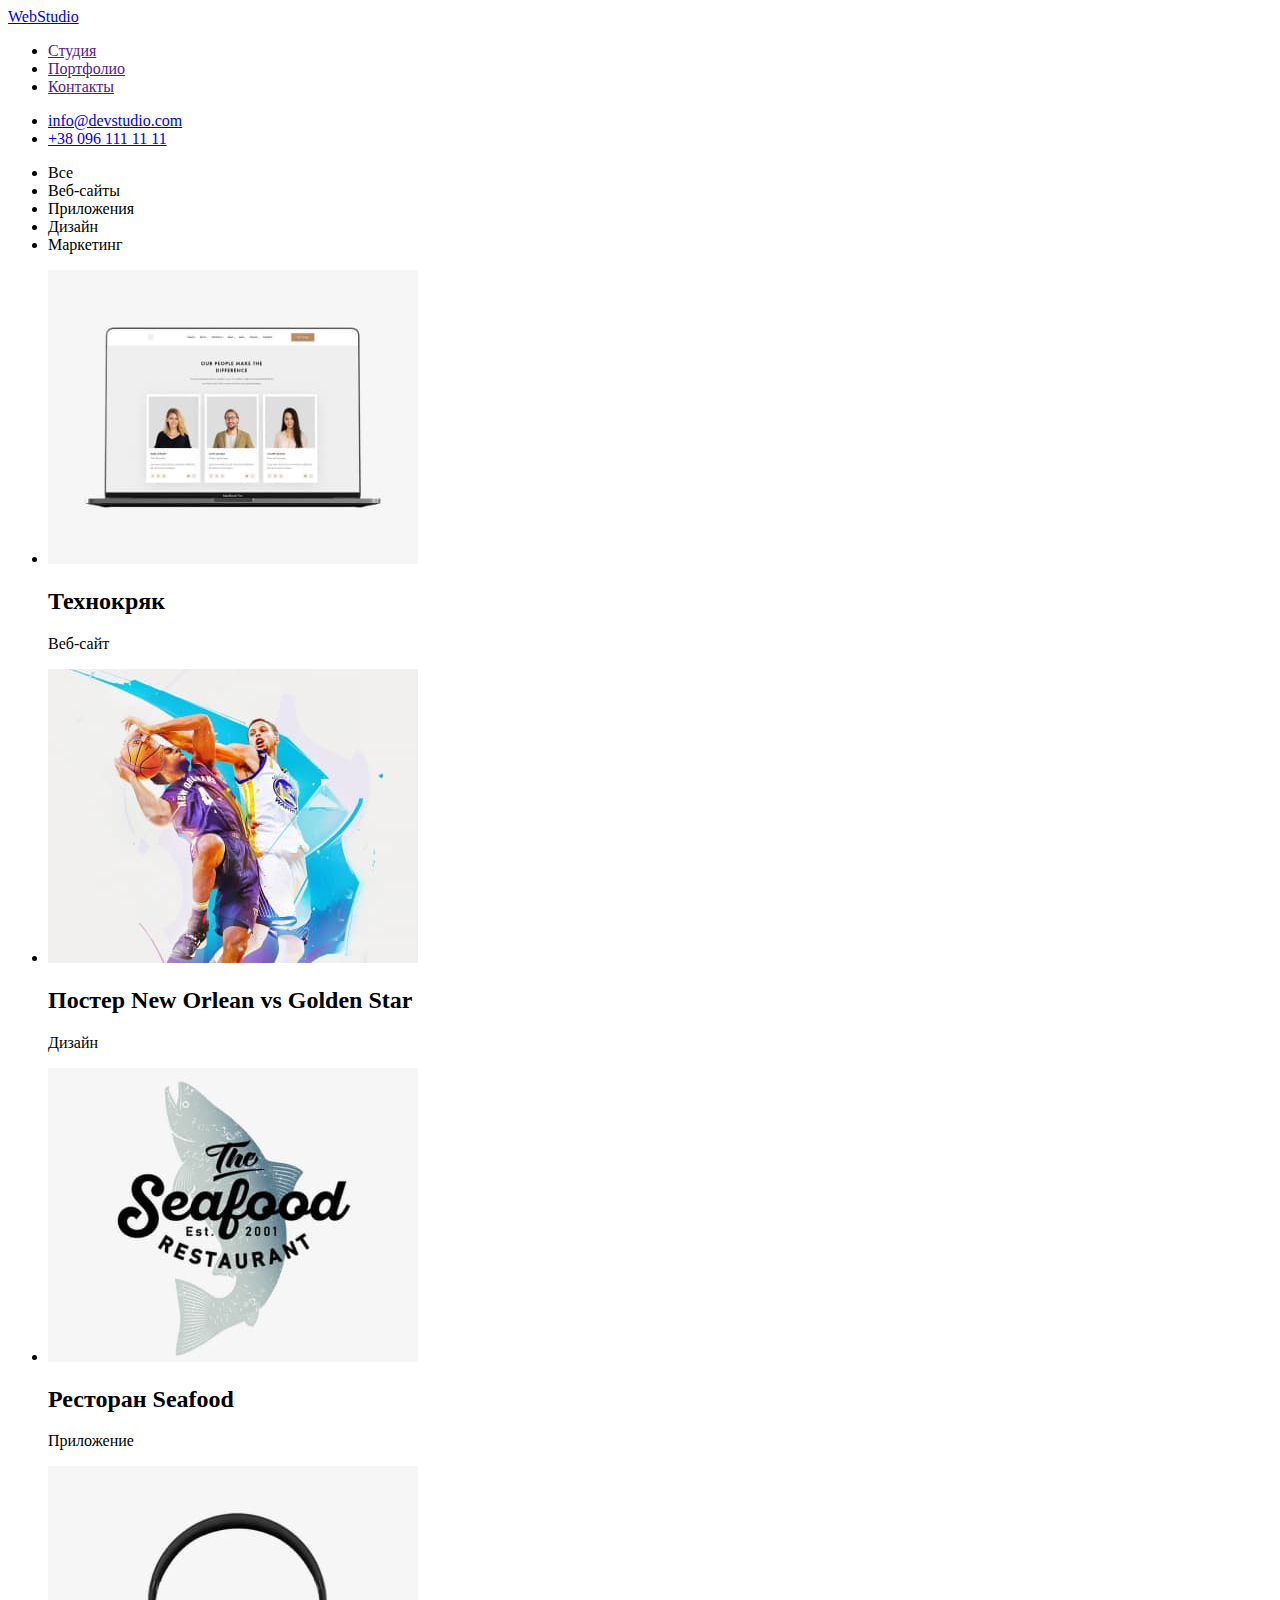
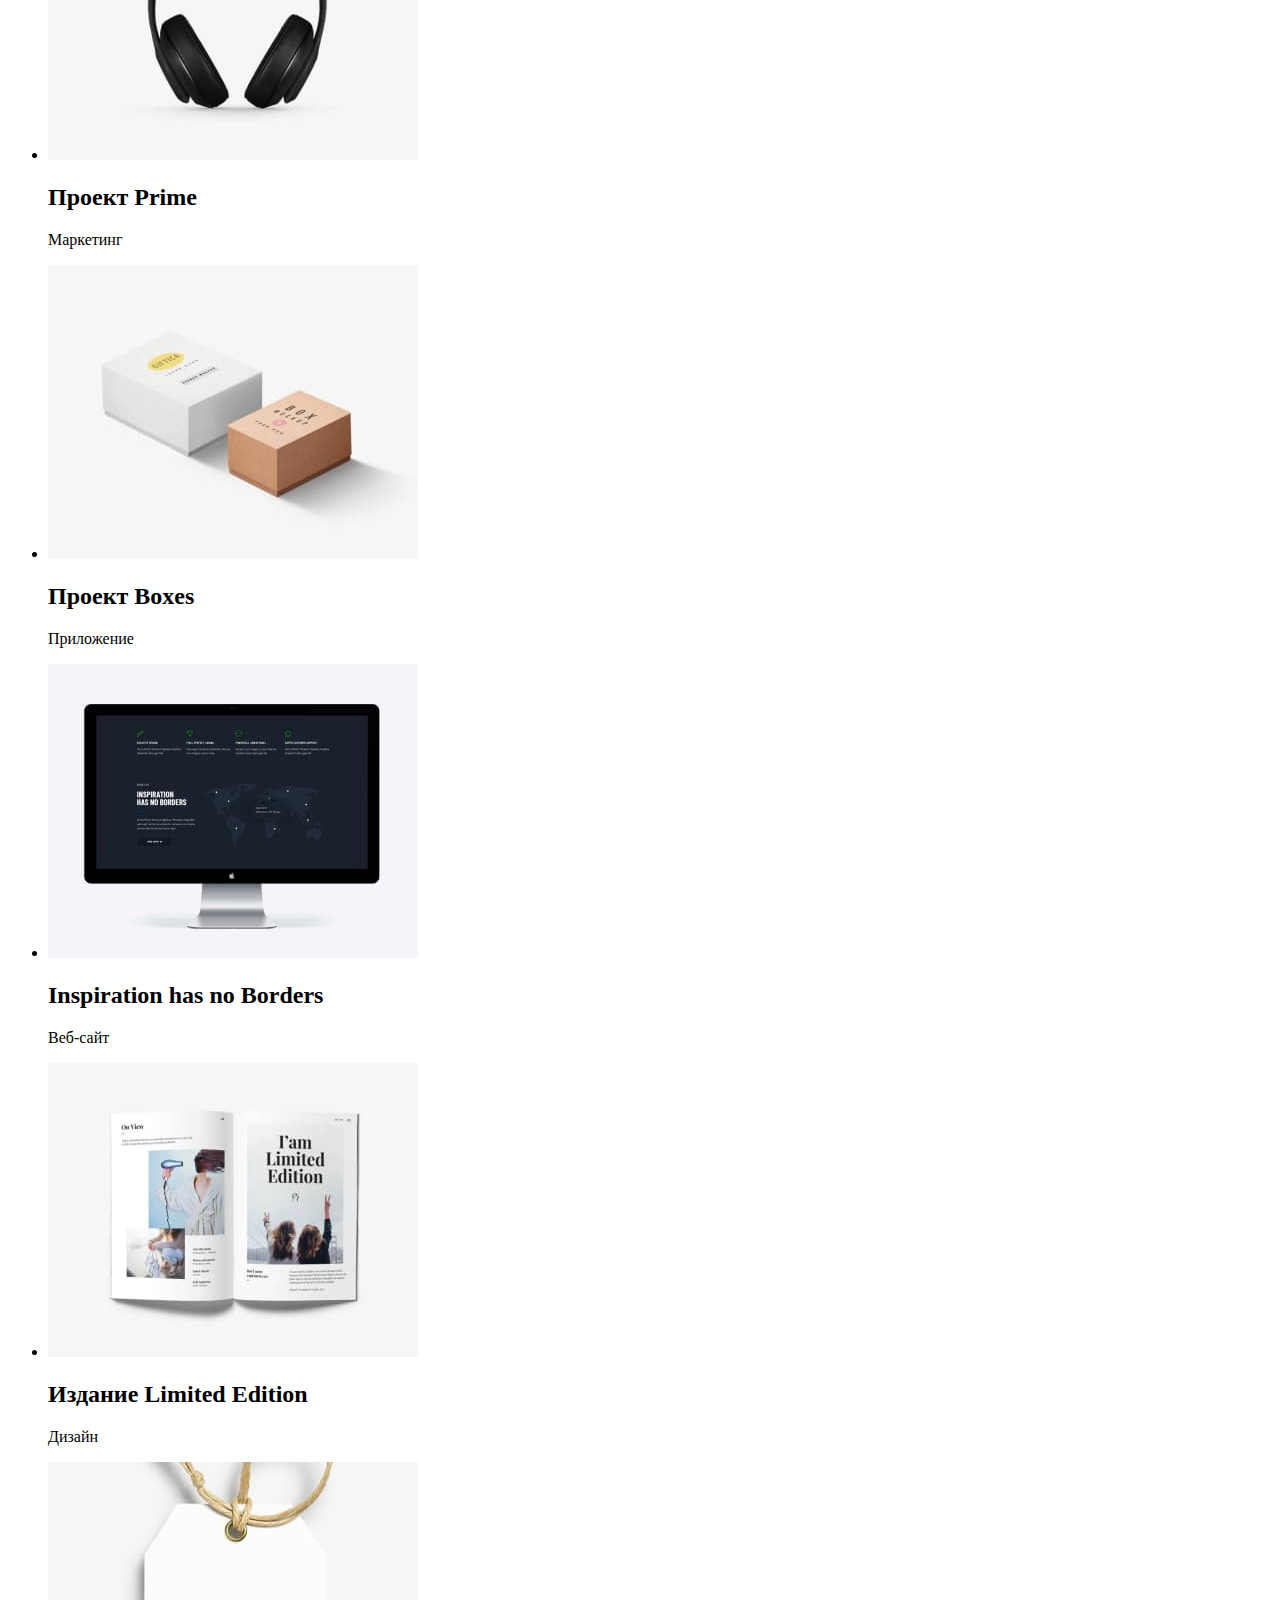
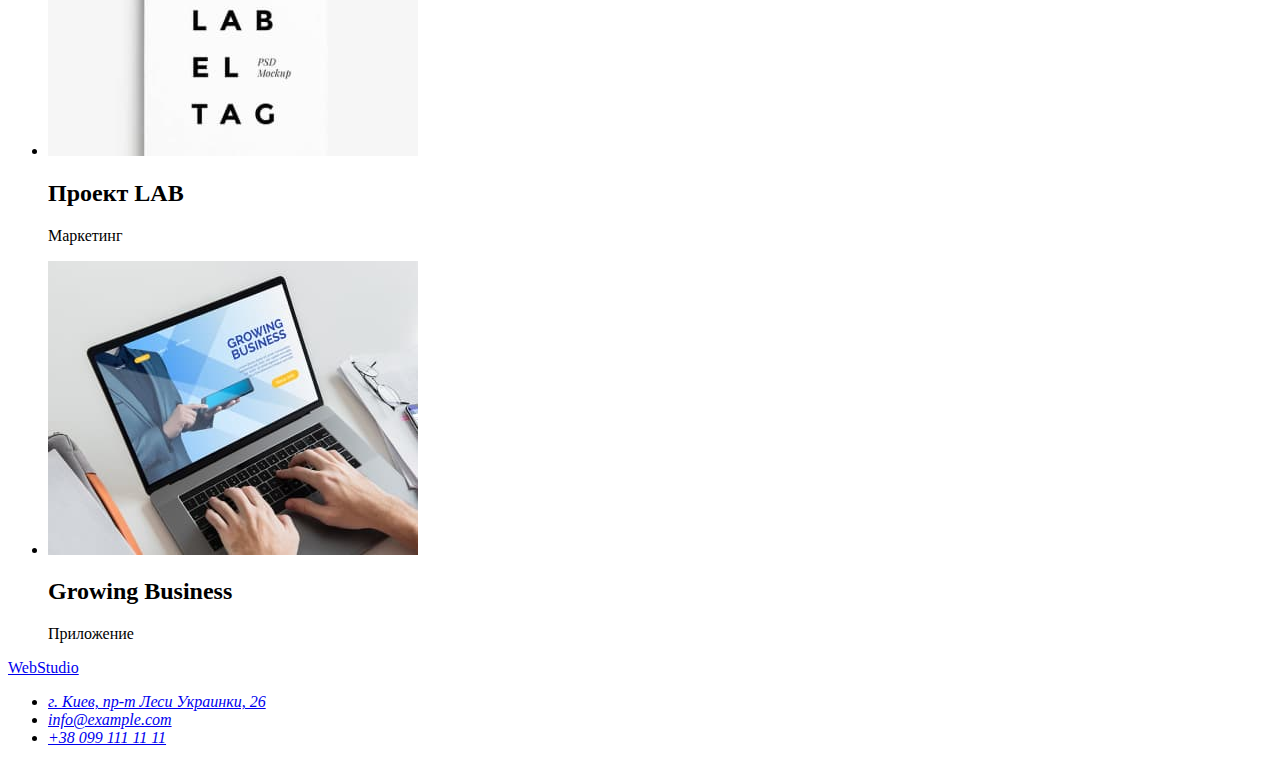
==== portfolio.html @ d95be2e8 "Разметка страницы Портфолио" ====
<!DOCTYPE html>
<html lang="ru">
<head>
    <meta charset="UTF-8">
    <meta http-equiv="X-UA-Compatible" content="IE=edge">
    <meta name="viewport" content="width=device-width, initial-scale=1.0">
    <title>Портфолио</title>
</head>
<body>
        <!-- Шапка сайта -->
        <header>
            <nav>
                <a href="/" class="logo">
                    WebStudio
                </a>
                <ul class="site-nav">
                    <li><a href="">Студия</a></li>
                    <li><a href="">Портфолио</a></li>
                    <li><a href="">Контакты</a></li>
                </ul>
            </nav>
            <ul class="contact-nav">
                <li><a href="mailto:info@devstudio.com">info@devstudio.com</a></li>
                <li><a href="tel:+380961111111">+38 096 111 11 11</a></li>
            </ul>
        
        </header>
        <!-- Main -->
        <main>
            <ul>
                <li>Все</li>
                <li>Веб-сайты</li>
                <li>Приложения</li>
                <li>Дизайн</li>
                <li>Маркетинг</li>
            </ul>
            <section>
               <ul>
                   <li>
                <img src="./images/technokryak.jpg" alt="Вебсайт">
                <h2>Технокряк</h2>
                <p>Веб-сайт</p>
                </li>
                <li>
                    <img src="./images/basketball.jpg" alt="Баскетбол">
                    <h2>Постер New Orlean vs Golden Star</h2>
                    <p>Дизайн</p>
                </li>
                <li>
                    <img src="./images/fish.jpg" alt="Рыба">
                    <h2>Ресторан Seafood</h2>
                    <p>Приложение</p>
                </li>
                <li>
                    <img src="./images/haedphone.jpg" alt="Наушники">
                    <h2>Проект Prime</h2>
                    <p>Маркетинг</p>
                </li>
                <li>
                    <img src="./images/book.jpg" alt="Книги">
                    <h2>Проект Boxes</h2>
                    <p>Приложение</p>
                </li>
                <li>
                    <img src="./images/macpc.jpg" alt="Компьютер">
                    <h2>Inspiration has no Borders</h2>
                    <p>Веб-сайт</p>
                </li>
                <li>
                    <img src="./images/magazine.jpg" alt="Журнал">
                    <h2>Издание Limited Edition</h2>
                    <p>Дизайн</p>
                </li>
                <li>
                    <img src="./images/projectlab.jpg" alt="Календарь">
                    <h2>Проект LAB</h2>
                    <p>Маркетинг</p>
                </li>
                <li>
                    <img src="./images/notebook.jpg" alt="Ноутбук">
                    <h2>Growing Business</h2>
                    <p>Приложение</p>
                </li>
            </ul>
            </section>
        </main>
        <!-- Footer -->
        <footer>
            <footer>
                <a href="/">
                    WebStudio
                </a>
                <address>
                    <ul>
                        <li>
                            <a href="https://www.google.com.ua/maps/place/%D0%B1%D1%83%D0%BB.+%D0%9B%D0%B5%D1%81%D0%B8+%D0%A3%D0%BA%D1%80%D0%B0%D0%B8%D0%BD%D0%BA%D0%B8,+26,+%D0%9A%D0%B8%D0%B5%D0%B2,+02000/@50.4265821,30.5374656,18z/data=!3m1!4b1!4m5!3m4!1s0x40d4cf0e033ecbe9:0x57a4dffefec77da0!8m2!3d50.4265807!4d30.5383858?hl=ru"
                                target="_blank" rel="noopener noreferrer">г. Киев, пр-т Леси Украинки, 26</a>
                        </li>
                        <li>
                            <a href="mailto:info@example.com">info@example.com</a>
                        </li>
                        <li><a href="tel:+380991111111">+38 099 111 11 11</a>
                        </li>
                    </ul>
                </address>
            </footer>
        </footer>
    
</body>
</html>
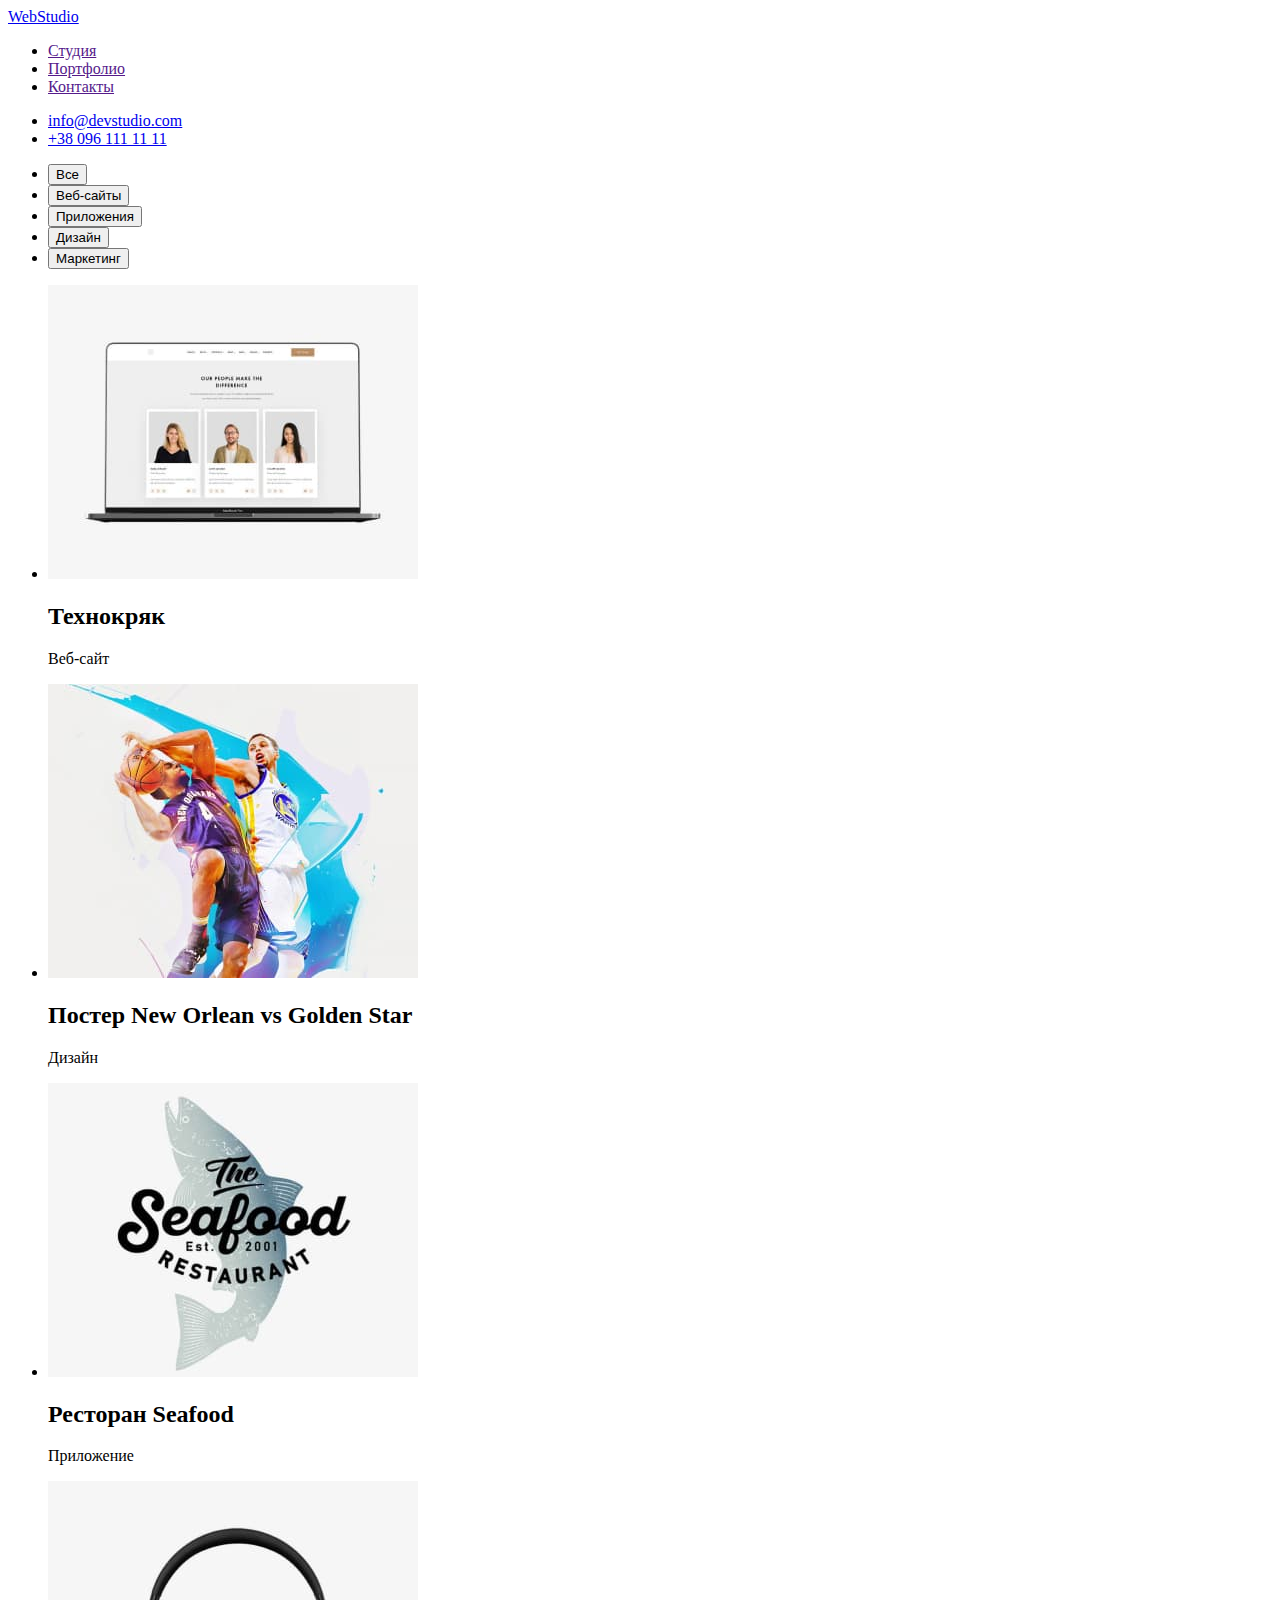
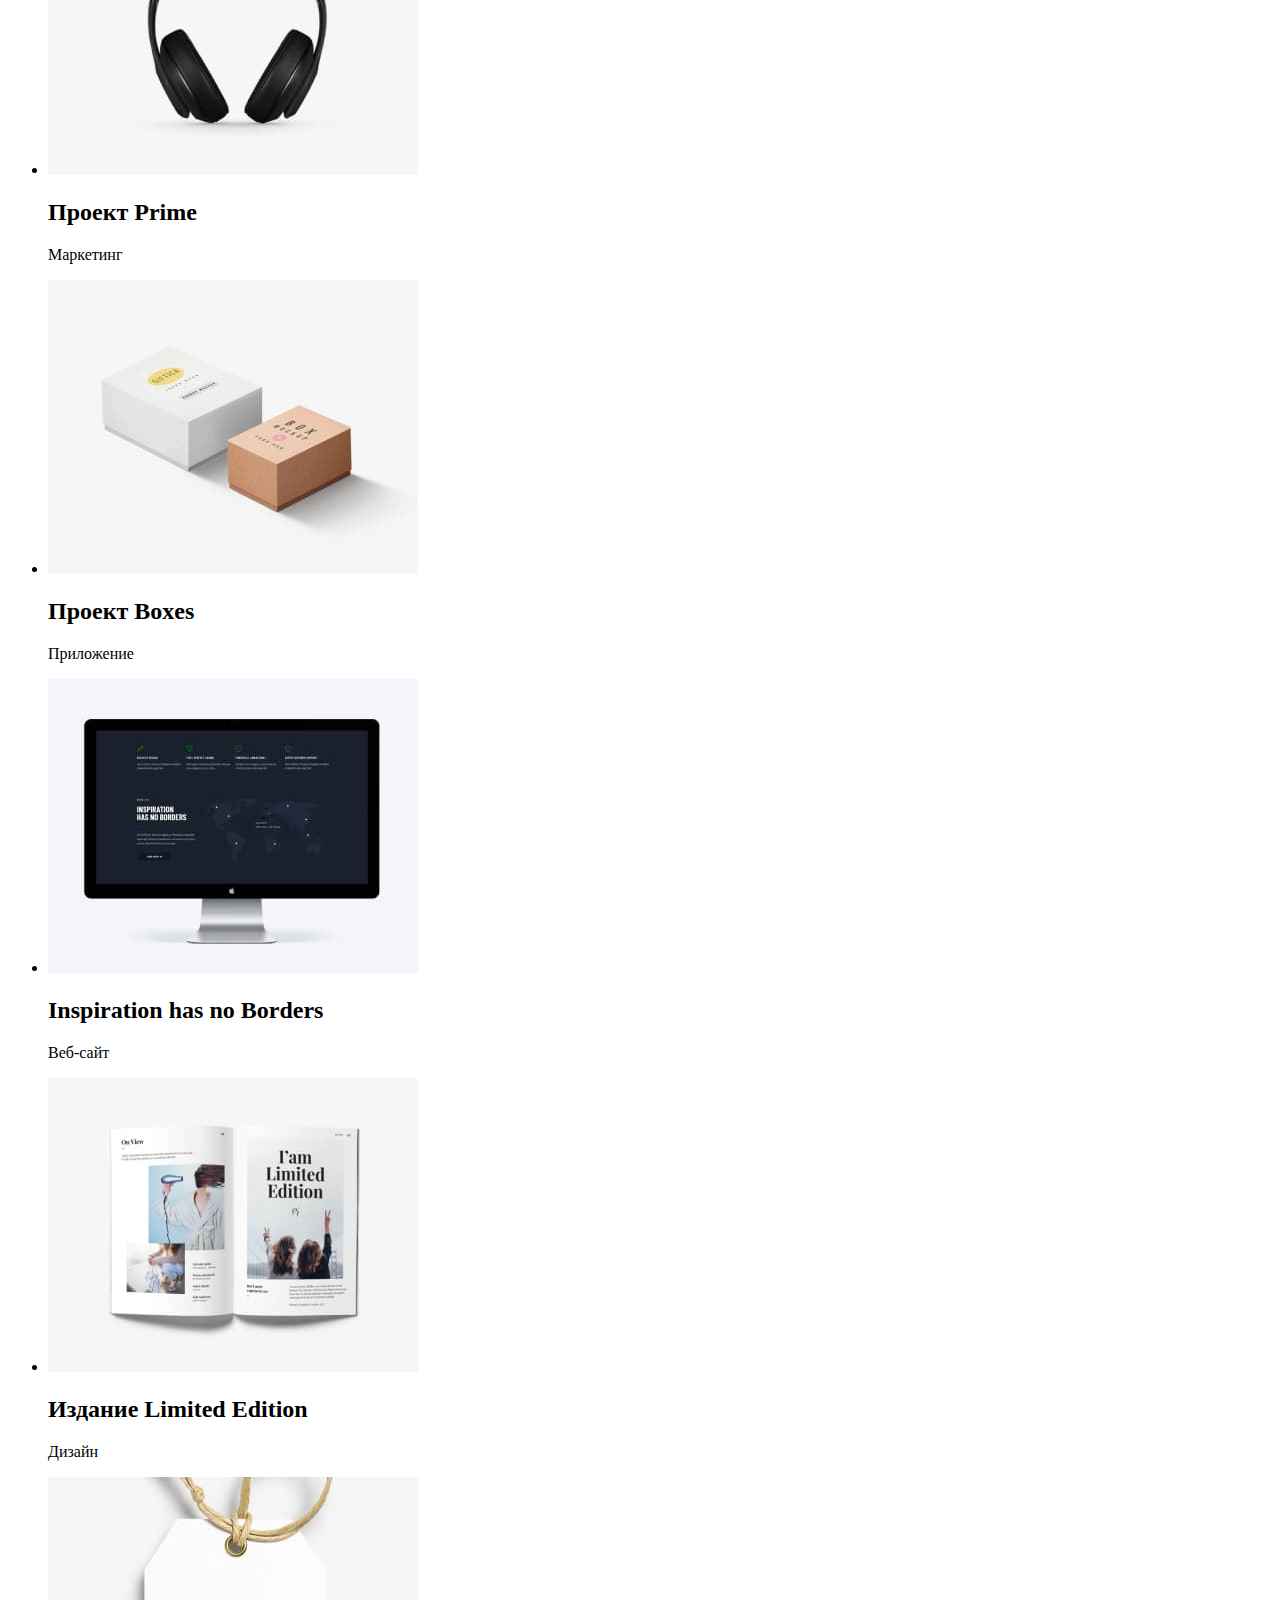
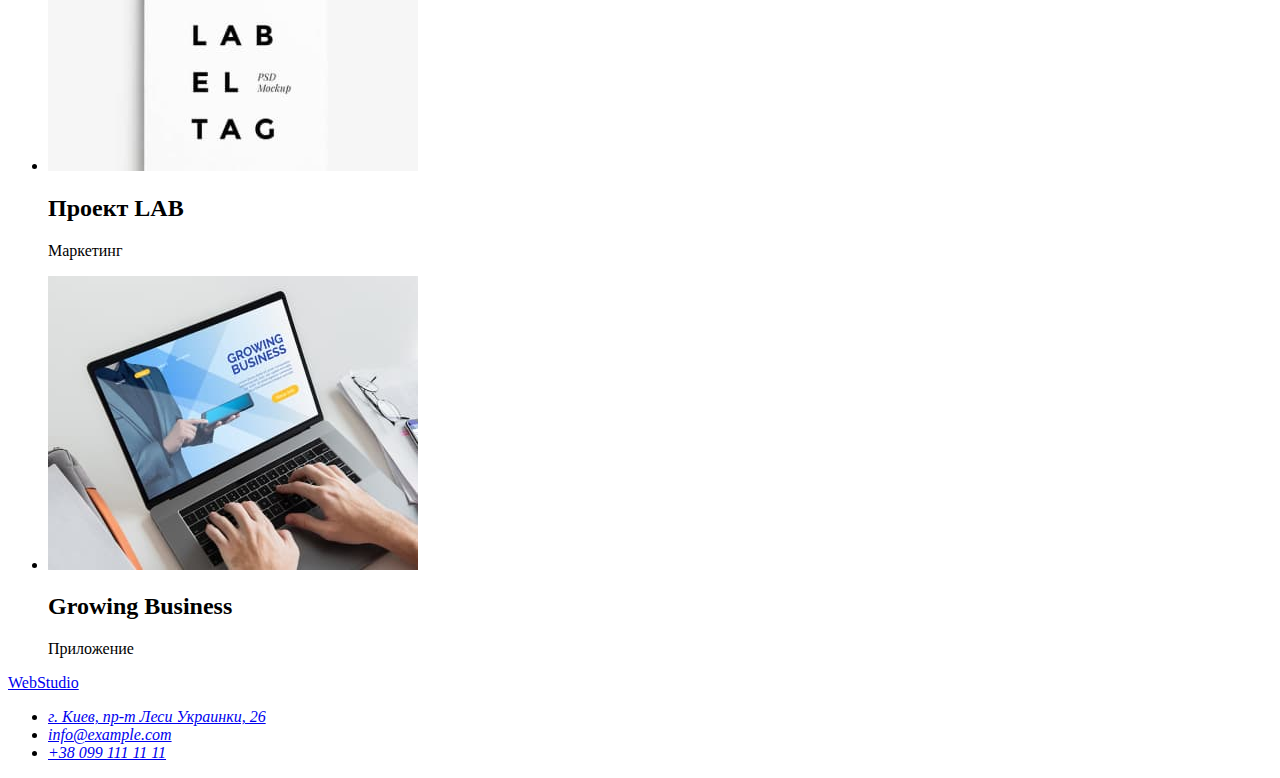
==== commit 8bb1401e: "не получается Лого в шапке" ====
--- a/portfolio.html
+++ b/portfolio.html
@@ -27,57 +27,57 @@
         </header>
         <!-- Main -->
         <main>
-            <ul>
-                <li>Все</li>
-                <li>Веб-сайты</li>
-                <li>Приложения</li>
-                <li>Дизайн</li>
-                <li>Маркетинг</li>
+            <ul >
+                <li><button type="button"> Все </li></button>
+                <li><button type="button"> Веб-сайты</li></button>
+                <li><button type="button"> Приложения </li></button>
+                <li><button type="button"> Дизайн</li></button>
+                <li><button type="button"> Маркетинг</li></button>
             </ul>
             <section>
                <ul>
                    <li>
-                <img src="./images/technokryak.jpg" alt="Вебсайт">
+                <img src="./images/technokryak.jpg" alt="Вебсайт" width="370">
                 <h2>Технокряк</h2>
                 <p>Веб-сайт</p>
                 </li>
                 <li>
-                    <img src="./images/basketball.jpg" alt="Баскетбол">
+                    <img src="./images/basketball.jpg" alt="Баскетбол" width="370">
                     <h2>Постер New Orlean vs Golden Star</h2>
                     <p>Дизайн</p>
                 </li>
                 <li>
-                    <img src="./images/fish.jpg" alt="Рыба">
+                    <img src="./images/fish.jpg" alt="Рыба" width="370">
                     <h2>Ресторан Seafood</h2>
                     <p>Приложение</p>
                 </li>
                 <li>
-                    <img src="./images/haedphone.jpg" alt="Наушники">
+                    <img src="./images/haedphone.jpg" alt="Наушники width="370">
                     <h2>Проект Prime</h2>
                     <p>Маркетинг</p>
                 </li>
                 <li>
-                    <img src="./images/book.jpg" alt="Книги">
+                    <img src="./images/book.jpg" alt="Книги" width="370">
                     <h2>Проект Boxes</h2>
                     <p>Приложение</p>
                 </li>
                 <li>
-                    <img src="./images/macpc.jpg" alt="Компьютер">
+                    <img src="./images/macpc.jpg" alt="Компьютер" width="370">
                     <h2>Inspiration has no Borders</h2>
                     <p>Веб-сайт</p>
                 </li>
                 <li>
-                    <img src="./images/magazine.jpg" alt="Журнал">
+                    <img src="./images/magazine.jpg" alt="Журнал" width="370">
                     <h2>Издание Limited Edition</h2>
                     <p>Дизайн</p>
                 </li>
                 <li>
-                    <img src="./images/projectlab.jpg" alt="Календарь">
+                    <img src="./images/projectlab.jpg" alt="Календарь" width="370">
                     <h2>Проект LAB</h2>
                     <p>Маркетинг</p>
                 </li>
                 <li>
-                    <img src="./images/notebook.jpg" alt="Ноутбук">
+                    <img src="./images/notebook.jpg" alt="Ноутбук" width="370">
                     <h2>Growing Business</h2>
                     <p>Приложение</p>
                 </li>
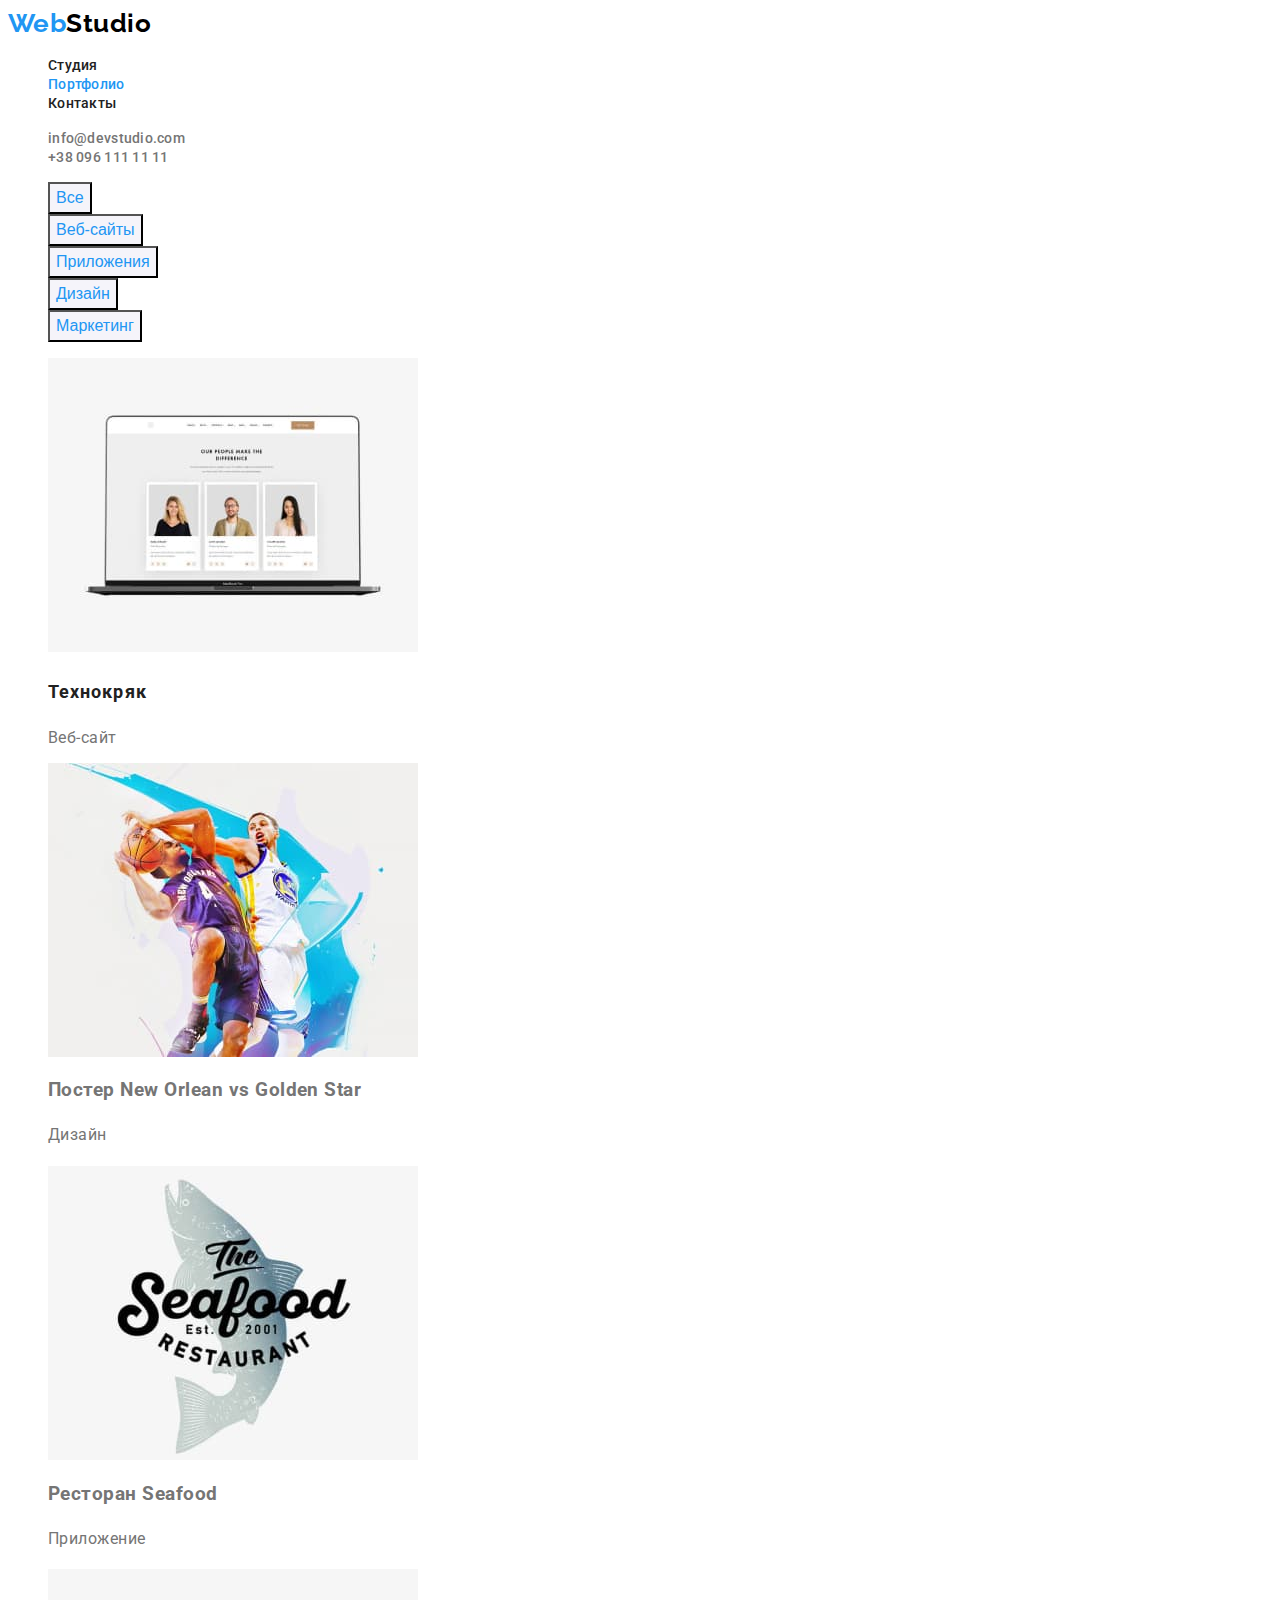
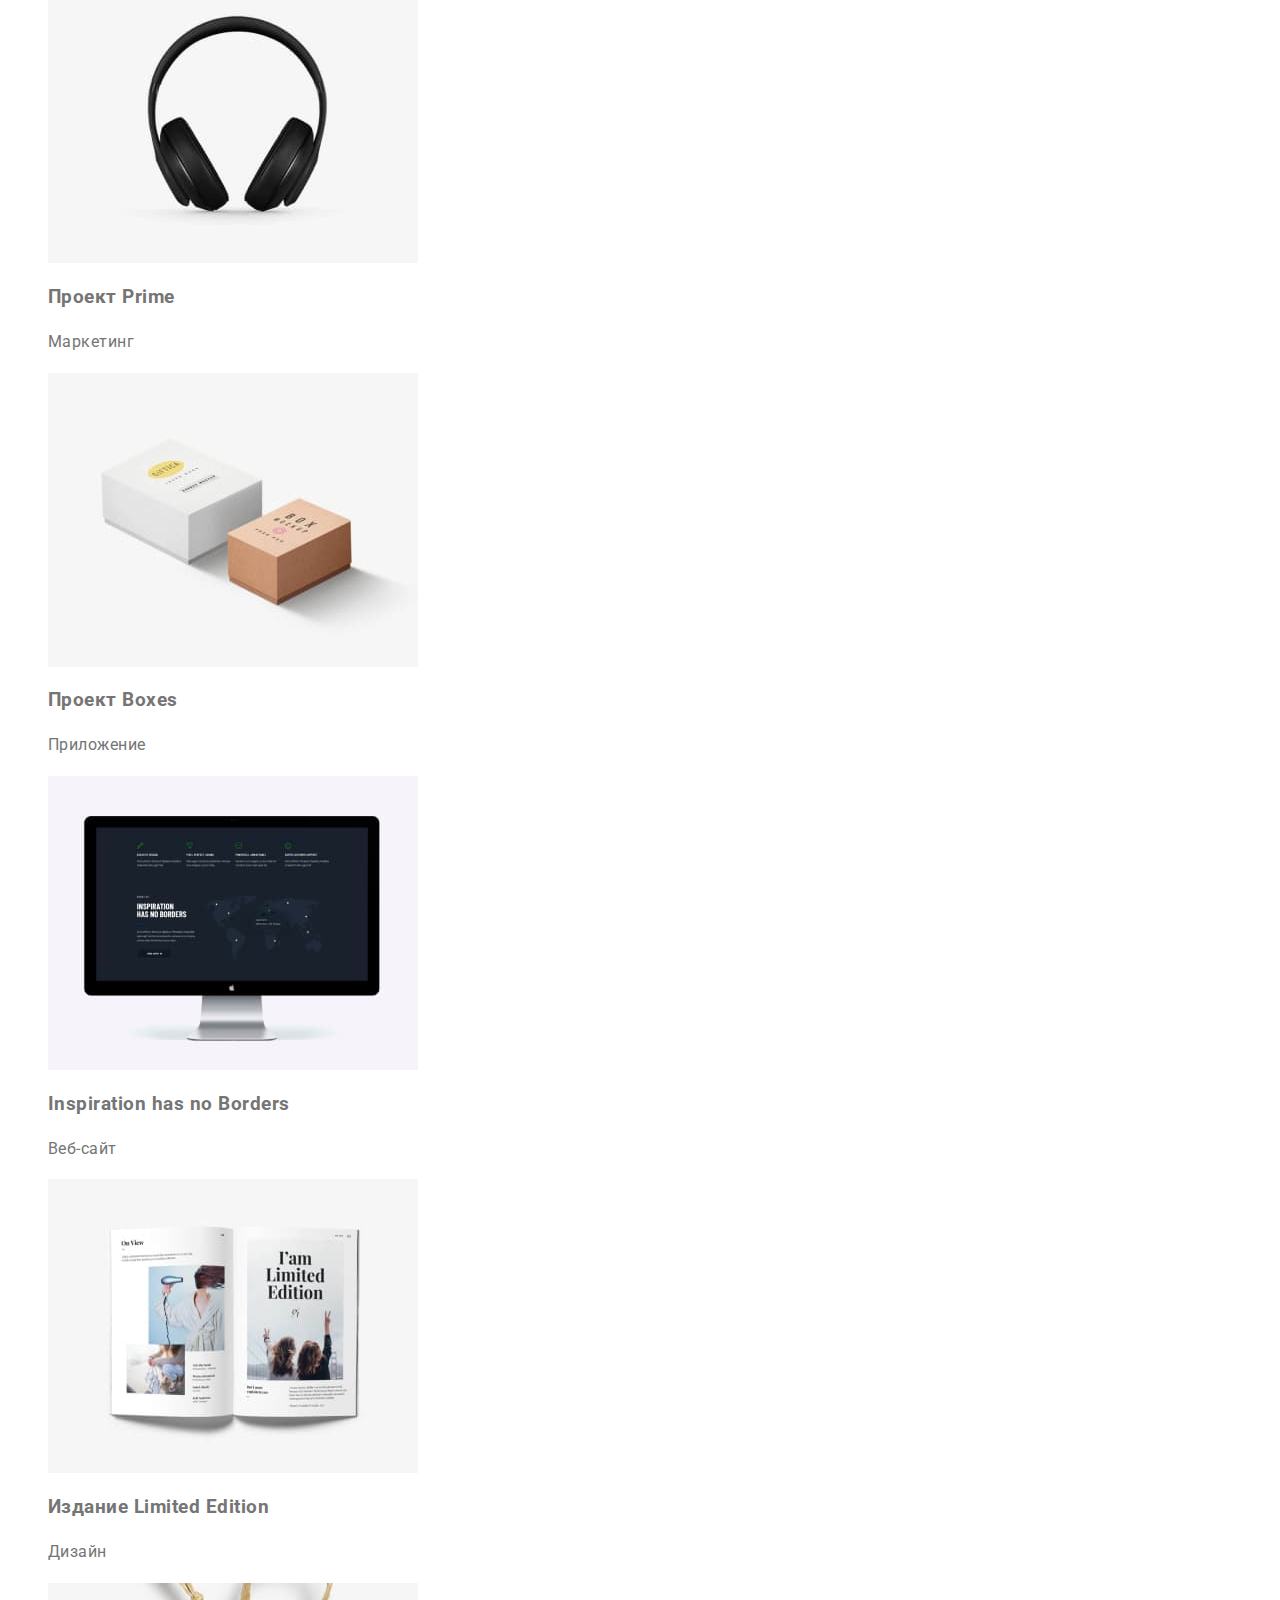
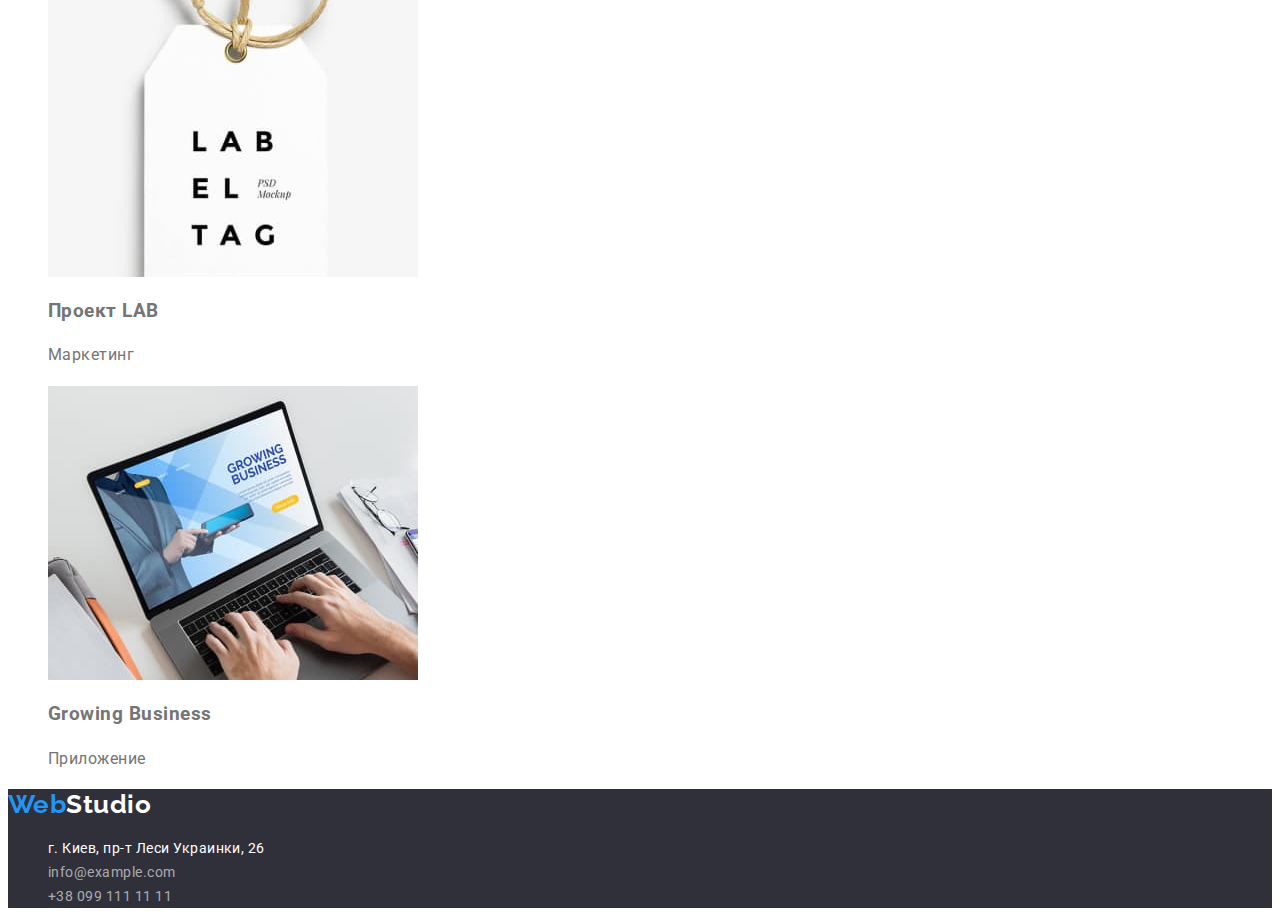
==== commit 4692b554: "Домашка 2" ====
--- a/portfolio.html
+++ b/portfolio.html
@@ -1,110 +1,121 @@
 <!DOCTYPE html>
 <html lang="ru">
+
 <head>
-    <meta charset="UTF-8">
-    <meta http-equiv="X-UA-Compatible" content="IE=edge">
-    <meta name="viewport" content="width=device-width, initial-scale=1.0">
-    <title>Портфолио</title>
+    <meta charset="UTF-8" />
+    <meta http-equiv="X-UA-Compatible" content="IE=edge" />
+    <meta name="viewport" content="width=device-width, initial-scale=1.0" />
+    <title>Portfolio</title>
+    <link rel="preconnect" href="https://fonts.gstatic.com" crossorigin />
+    <link
+        href="https://fonts.googleapis.com/css2?family=Raleway:wght@700&family=Roboto:wght@400;500;700;900&display=swap"
+        rel="stylesheet" />
+    <link rel="stylesheet" href="./css/styles.css" />
 </head>
+
 <body>
-        <!-- Шапка сайта -->
-        <header>
-            <nav>
-                <a href="/" class="logo">
-                    WebStudio
-                </a>
-                <ul class="site-nav">
-                    <li><a href="">Студия</a></li>
-                    <li><a href="">Портфолио</a></li>
-                    <li><a href="">Контакты</a></li>
+    <!--Header-->
+    <header class="header">
+        <a href="./" class="header-logo"><span class="logo-accent">Web</span>Studio</a>
+        <nav>
+            <ul class="nav-list">
+                <li class="nav-item"><a class="nav-link" href="./index.html">Студия</a></li>
+                <li class="nav-item"><a class="nav-link current" href="#">Портфолио</a></li>
+                <li class="nav-item"><a class="nav-link" href="#">Контакты</a></li>
+            </ul>
+        </nav>
+        <ul class="address-list">
+            <li><a class="header-address" href="mailto:info@devstudio.com">info@devstudio.com</a></li>
+            <li><a class="header-address" href="tel:+380961111111">+38 096 111 11 11</a></li>
+        </ul>
+    </header>
+    <main class="portfolio-main">
+        <!--Buttons-->
+        <section class="nav-buttons">
+            <!--h1 to hidden-->
+            <h1 class="portfolio-main" hidden>Portfolio Buttons</h1>
+            <nav class="nav-btn">
+                <ul class="btn-list">
+                    <li class="btn-item"><button type="button" class="portfolio-button">Все</button></li>
+                    <li class="btn-item">
+                        <button type="button" class="portfolio-button">Веб-сайты</button>
+                    </li>
+                    <li class="btn-item">
+                        <button type="button" class="portfolio-button">Приложения</button>
+                    </li>
+                    <li class="btn-item"><button type="button" class="portfolio-button">Дизайн</button></li>
+                    <li class="btn-item">
+                        <button type="button" class="portfolio-button">Маркетинг</button>
+                    </li>
                 </ul>
             </nav>
-            <ul class="contact-nav">
-                <li><a href="mailto:info@devstudio.com">info@devstudio.com</a></li>
-                <li><a href="tel:+380961111111">+38 096 111 11 11</a></li>
-            </ul>
-        
-        </header>
-        <!-- Main -->
-        <main>
-            <ul >
-                <li><button type="button"> Все </li></button>
-                <li><button type="button"> Веб-сайты</li></button>
-                <li><button type="button"> Приложения </li></button>
-                <li><button type="button"> Дизайн</li></button>
-                <li><button type="button"> Маркетинг</li></button>
-            </ul>
-            <section>
-               <ul>
-                   <li>
-                <img src="./images/technokryak.jpg" alt="Вебсайт" width="370">
-                <h2>Технокряк</h2>
-                <p>Веб-сайт</p>
-                </li>
-                <li>
-                    <img src="./images/basketball.jpg" alt="Баскетбол" width="370">
-                    <h2>Постер New Orlean vs Golden Star</h2>
-                    <p>Дизайн</p>
-                </li>
-                <li>
-                    <img src="./images/fish.jpg" alt="Рыба" width="370">
-                    <h2>Ресторан Seafood</h2>
-                    <p>Приложение</p>
-                </li>
-                <li>
-                    <img src="./images/haedphone.jpg" alt="Наушники width="370">
-                    <h2>Проект Prime</h2>
-                    <p>Маркетинг</p>
-                </li>
-                <li>
-                    <img src="./images/book.jpg" alt="Книги" width="370">
-                    <h2>Проект Boxes</h2>
-                    <p>Приложение</p>
-                </li>
-                <li>
-                    <img src="./images/macpc.jpg" alt="Компьютер" width="370">
-                    <h2>Inspiration has no Borders</h2>
+        </section>
+        <section class="portfolio-works">
+            <!--h2 to hidden-->
+            <h2 class="portfolio-second" hidden>Prtfolio Works</h2>
+            <ul class="portfolio-list">
+                <li class="porfolio-item">
+                    <img src="./images/technokryak.jpg" alt="web" width="370" />
+                    <h3 class="portfolio-item">Технокряк</h3>
                     <p>Веб-сайт</p>
                 </li>
-                <li>
-                    <img src="./images/magazine.jpg" alt="Журнал" width="370">
-                    <h2>Издание Limited Edition</h2>
-                    <p>Дизайн</p>
+                <li class="porfolio-item">
+                    <img src="./images/basketball.jpg" alt="basketball" width="370" />
+                    <h3 class="portfolio-title">Постер New Orlean vs Golden Star</h3>
+                    <p class="portfolio-text">Дизайн</p>
                 </li>
-                <li>
-                    <img src="./images/projectlab.jpg" alt="Календарь" width="370">
-                    <h2>Проект LAB</h2>
-                    <p>Маркетинг</p>
+                <li class="porfolio-item">
+                    <img src="./images/fish.jpg" alt="restoran" width="370" />
+                    <h3 class="portfolio-title">Ресторан Seafood</h3>
+                    <p class="portfolio-text">Приложение</p>
                 </li>
-                <li>
-                    <img src="./images/notebook.jpg" alt="Ноутбук" width="370">
-                    <h2>Growing Business</h2>
-                    <p>Приложение</p>
+                <li class="porfolio-item">
+                    <img src="./images/haedphone.jpg" alt="headphones" width="370" />
+                    <h3 class="portfolio-title">Проект Prime</h3>
+                    <p class="portfolio-text">Маркетинг</p>
+                </li>
+                <li class="porfolio-item">
+                    <img src="./images/book.jpg" alt="books" width="370" />
+                    <h3 class="portfolio-title">Проект Boxes</h3>
+                    <p class="portfolio-text">Приложение</p>
+                </li>
+                <li class="porfolio-item">
+                    <img src="./images/macpc.jpg" alt="mac" width="370" />
+                    <h3 class="portfolio-title">Inspiration has no Borders</h3>
+                    <p class="portfolio-text">Веб-сайт</p>
+                </li>
+                <li class="porfolio-item">
+                    <img src="./images/magazine.jpg" alt="magazine" width="370" />
+                    <h3 class="portfolio-title">Издание Limited Edition</h3>
+                    <p class="portfolio-text">Дизайн</p>
+                </li>
+                <li class="porfolio-item">
+                    <img src="./images/projectlab.jpg" alt="project" width="370" />
+                    <h3 class="portfolio-title">Проект LAB</h3>
+                    <p class="portfolio-text">Маркетинг</p>
+                </li>
+                <li class="porfolio-item">
+                    <img src="./images/notebook.jpg" alt="work on notebook" width="370" />
+                    <h3 class="portfolio-title">Growing Business</h3>
+                    <p class="portfolio-text">Приложение</p>
                 </li>
             </ul>
-            </section>
-        </main>
-        <!-- Footer -->
-        <footer>
-            <footer>
-                <a href="/">
-                    WebStudio
-                </a>
-                <address>
-                    <ul>
-                        <li>
-                            <a href="https://www.google.com.ua/maps/place/%D0%B1%D1%83%D0%BB.+%D0%9B%D0%B5%D1%81%D0%B8+%D0%A3%D0%BA%D1%80%D0%B0%D0%B8%D0%BD%D0%BA%D0%B8,+26,+%D0%9A%D0%B8%D0%B5%D0%B2,+02000/@50.4265821,30.5374656,18z/data=!3m1!4b1!4m5!3m4!1s0x40d4cf0e033ecbe9:0x57a4dffefec77da0!8m2!3d50.4265807!4d30.5383858?hl=ru"
-                                target="_blank" rel="noopener noreferrer">г. Киев, пр-т Леси Украинки, 26</a>
-                        </li>
-                        <li>
-                            <a href="mailto:info@example.com">info@example.com</a>
-                        </li>
-                        <li><a href="tel:+380991111111">+38 099 111 11 11</a>
-                        </li>
-                    </ul>
-                </address>
-            </footer>
-        </footer>
-    
+        </section>
+    </main>
+    <footer class="footer">
+        <a href="/" class="footer-logo"><span class="logo-accent">Web</span>Studio</a>
+        <address class="address">
+            <ul class="address-list">
+                <li class="address-item">г. Киев, пр-т Леси Украинки, 26</li>
+                <li class="address-item">
+                    <a class="address-link" href="mailto:info@example.com">info@example.com</a>
+                </li>
+                <li class="address-item">
+                    <a class="address-link" href="tel:+380991111111">+38 099 111 11 11</a>
+                </li>
+            </ul>
+        </address>
+    </footer>
 </body>
+
 </html>--- a/css/styles.css
+++ b/css/styles.css
@@ -0,0 +1,266 @@
+:root {
+    --accent-color: #2196f3;
+    --text-color-black: #212121;
+    --text-color-gray: #757575;
+    --white-color: #ffffff;
+    --absolute-black: #000000;
+}
+
+body {
+    font-family: Roboto, sans-serif;
+    font-style: normal;
+    color: var(--text-color-gray);
+    letter-spacing: 0.03em;
+}
+
+/* header */
+
+.header {
+    background-color: var(--white-color);
+}
+
+/* logo webstudio */
+
+.header-logo {
+    font-family: Raleway;
+    font-weight: 700;
+    font-size: 26px;
+    line-height: 1.2;
+    text-decoration: none;
+    color: var(--absolute-black);
+}
+
+.logo-accent {
+    color: var(--accent-color);
+}
+
+/* nav-links */
+
+.nav-list {
+    list-style: none;
+}
+
+.nav-list .current {
+    color: var(--accent-color);
+}
+
+.nav-link {
+    font-weight: 500;
+    font-size: 14px;
+    line-height: 1.14;
+    letter-spacing: 0.02em;
+    text-decoration: none;
+    color: var(--text-color-black);
+}
+
+.nav-link:hover,
+.nav-link:focus {
+    color: var(--accent-color);
+}
+
+/* header address */
+
+.header-list {
+    list-style: none;
+}
+
+.header-address {
+    font-weight: 500;
+    font-size: 14px;
+    line-height: 1.14;
+    letter-spacing: 0.02em;
+    text-decoration: none;
+    color: var(--text-color-gray);
+}
+
+.header-address:hover,
+.header-address:focus {
+    color: var(--accent-color);
+}
+
+/* Main */
+
+/* hero */
+
+.hero {
+    background-color: #2f303a;
+}
+
+.hero-title {
+    font-weight: 900;
+    font-size: 44px;
+    line-height: 1.36;
+    letter-spacing: 0.06em;
+    color: var(--white-color);
+}
+
+.hero-btn {
+    font-weight: 700;
+    font-size: 16px;
+    line-height: 1.87;
+    letter-spacing: 0.06em;
+    background-color: #2196f3;
+    color: #ffffff;
+}
+
+.hero-btn:hover,
+.hero-btn:focus {
+    background-color: #188ce8;
+    color: #ffffff;
+    cursor: pointer;
+}
+
+/* sections main title */
+
+.section-title {
+    font-weight: 700;
+    font-size: 36px;
+    line-height: 1.16;
+    color: var(--text-color-black);
+}
+
+/* details section */
+
+.details-section {
+    background-color: var(--white-color);
+}
+
+.details-list {
+    list-style: none;
+}
+
+.details-title {
+    font-weight: 700;
+    font-size: 14px;
+    line-height: 1.14;
+    color: var(--text-color-black);
+}
+
+.details-text {
+    font-weight: 400;
+    font-size: 14px;
+    line-height: 1.71;
+    color: var(--text-color-gray);
+}
+
+/* Our work section */
+
+.work-section {
+    background-color: var(--white-color);
+}
+
+.work-list {
+    list-style: none;
+}
+
+/* Our Team Section */
+
+.team-section {
+    background-color: #f5f4fa;
+}
+
+.team-list {
+    list-style: none;
+}
+
+.team-title {
+    font-weight: 500;
+    font-size: 16px;
+    line-height: 1.18;
+    color: var(--text-color-black);
+}
+
+.team-text {
+    font-weight: 400;
+    font-size: 16px;
+    line-height: 1.18;
+    color: var(--text-color-gray);
+}
+
+/* Footer */
+
+.footer {
+    background-color: #2f303a;
+}
+
+/* Logo */
+
+.footer-logo {
+    font-family: Raleway, serif;
+    font-weight: 700;
+    font-size: 26px;
+    line-height: 1.2;
+    text-decoration: none;
+    color: var(--white-color);
+}
+
+/* Footer address */
+
+.address-list {
+    list-style: none;
+}
+
+.address-item {
+    font-weight: 400;
+    font-size: 14px;
+    line-height: 1.71;
+    text-decoration: none;
+    font-style: normal;
+    color: var(--white-color);
+}
+
+.address-link {
+    color: rgba(255, 255, 255, 0.6);
+    text-decoration: none;
+}
+
+.address-link:hover,
+.address-link:focus {
+    color: var(--accent-color);
+}
+
+/* Portfolio sections */
+.portfolio-main {
+    background-color: var(--white-color);
+}
+
+/* nav buttons */
+
+.btn-list {
+    list-style: none;
+}
+
+.portfolio-button {
+    font-weight: 500;
+    font-size: 16px;
+    line-height: 1.62;
+    background-color: #f5f4fa;
+    color: var(--accent-color);
+}
+
+.portfolio-button:hover,
+.portfolio-button:focus {
+    background-color: #2196f3;
+    color: #ffffff;
+    cursor: pointer;
+}
+
+/* Portfolio plates */
+
+.portfolio-list {
+    list-style: none;
+}
+
+.portfolio-item {
+    font-weight: 700;
+    font-size: 18px;
+    line-height: 2;
+    letter-spacing: 0.06em;
+    color: var(--text-color-black);
+}
+
+.portfolio-text {
+    font-weight: 400;
+    font-size: 16px;
+    line-height: 1.87;
+    color: var(--text-color-gray);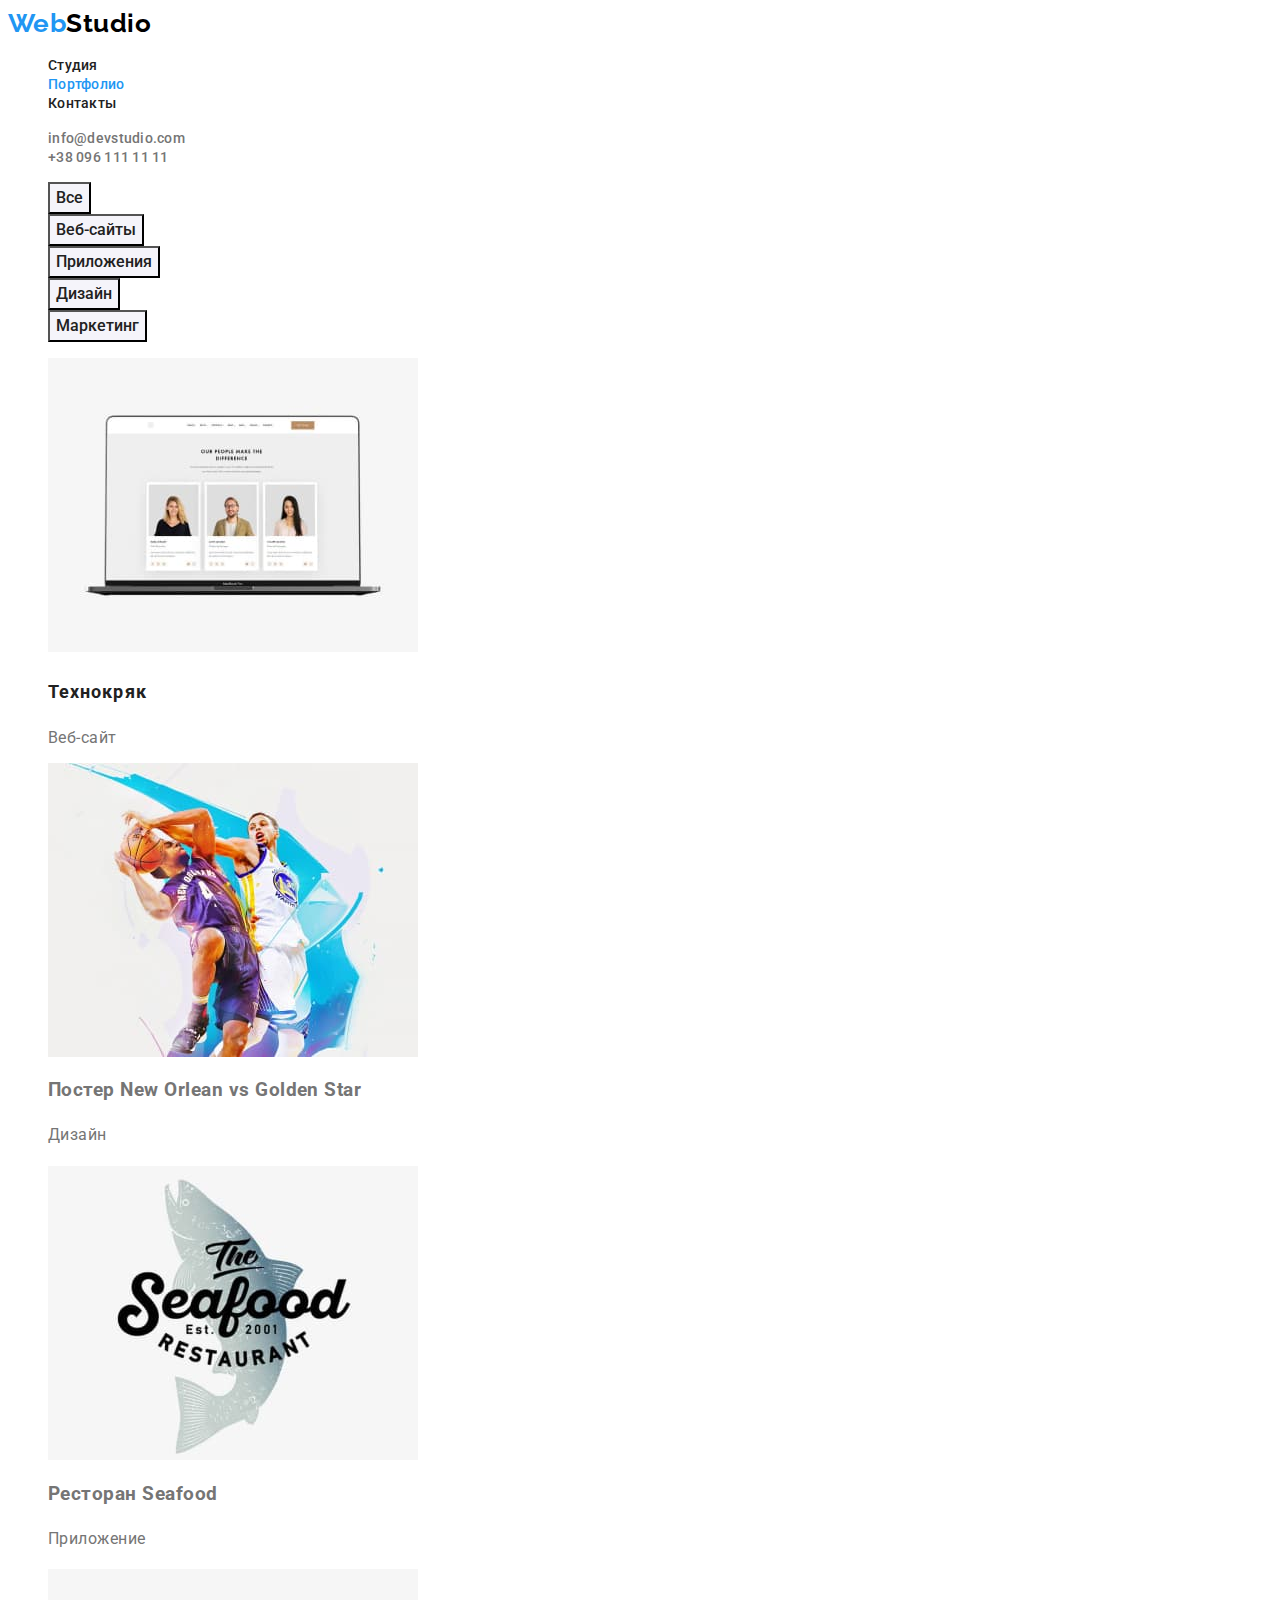
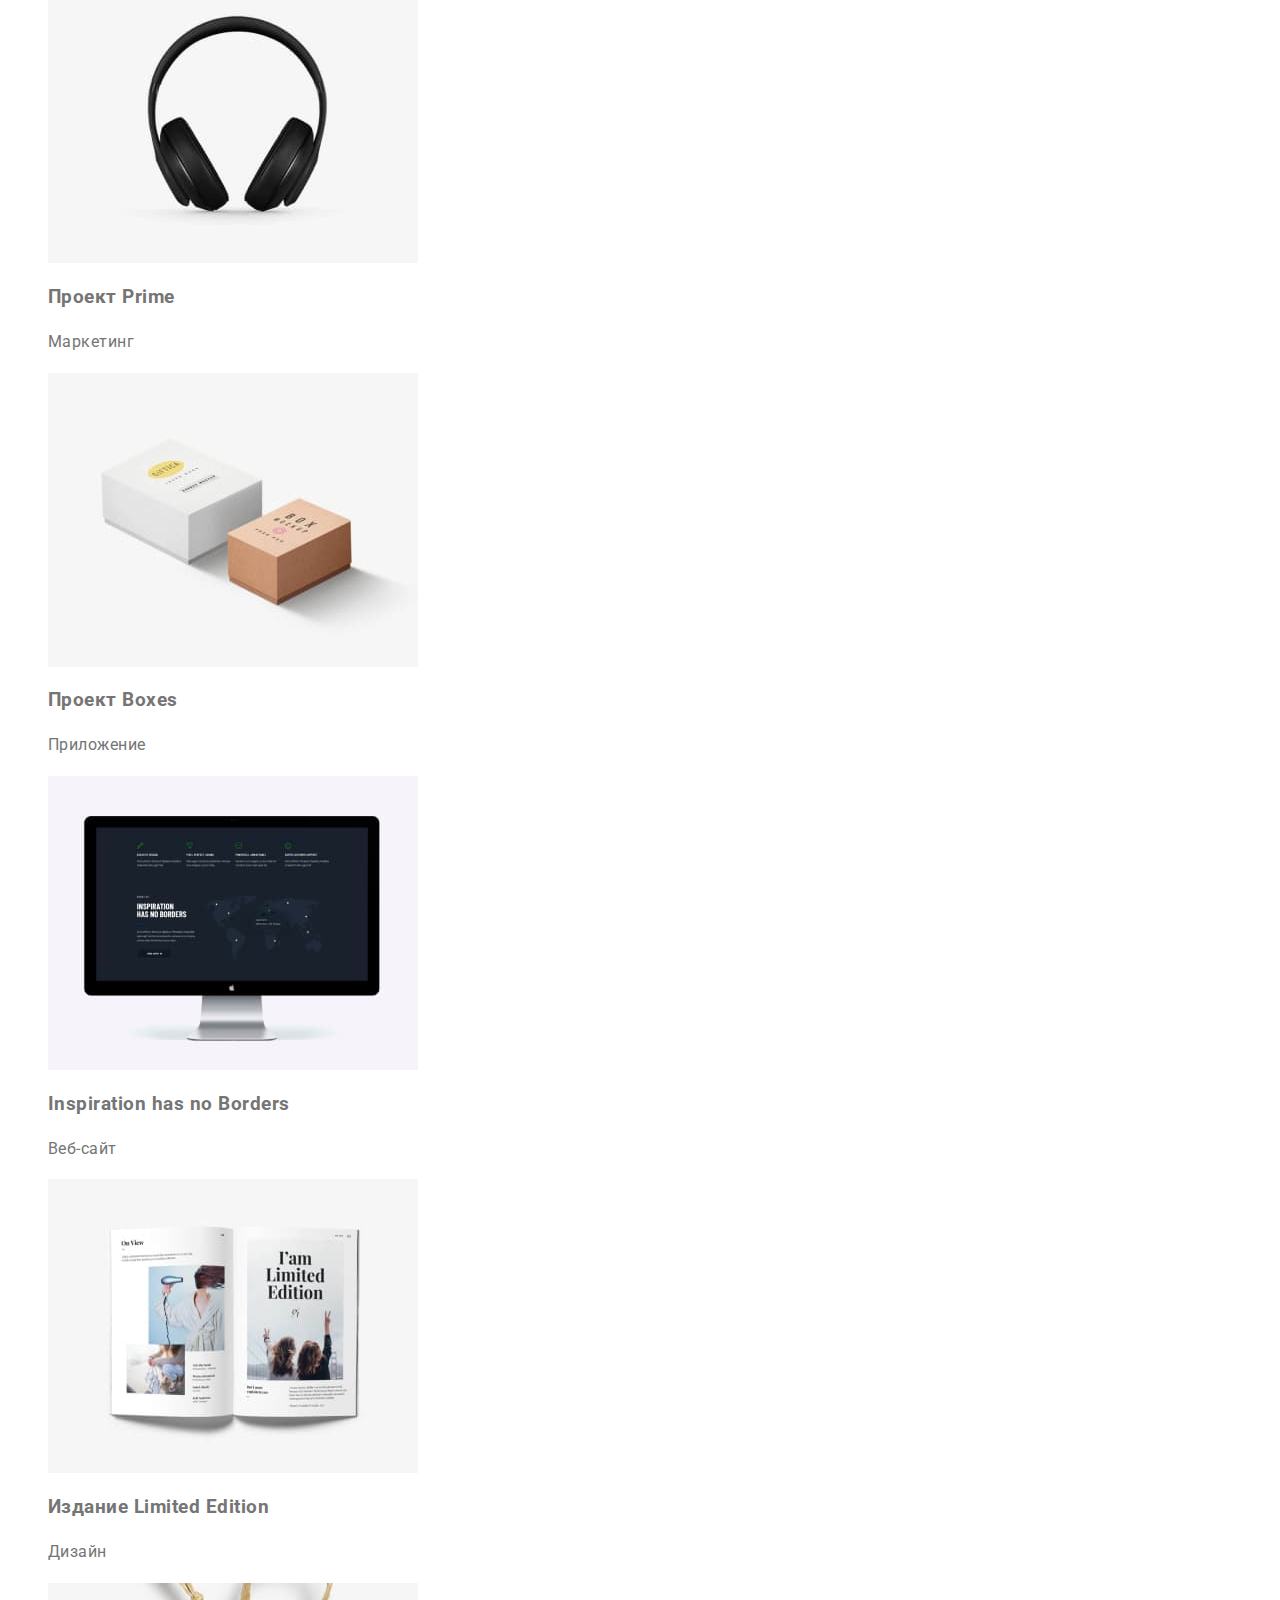
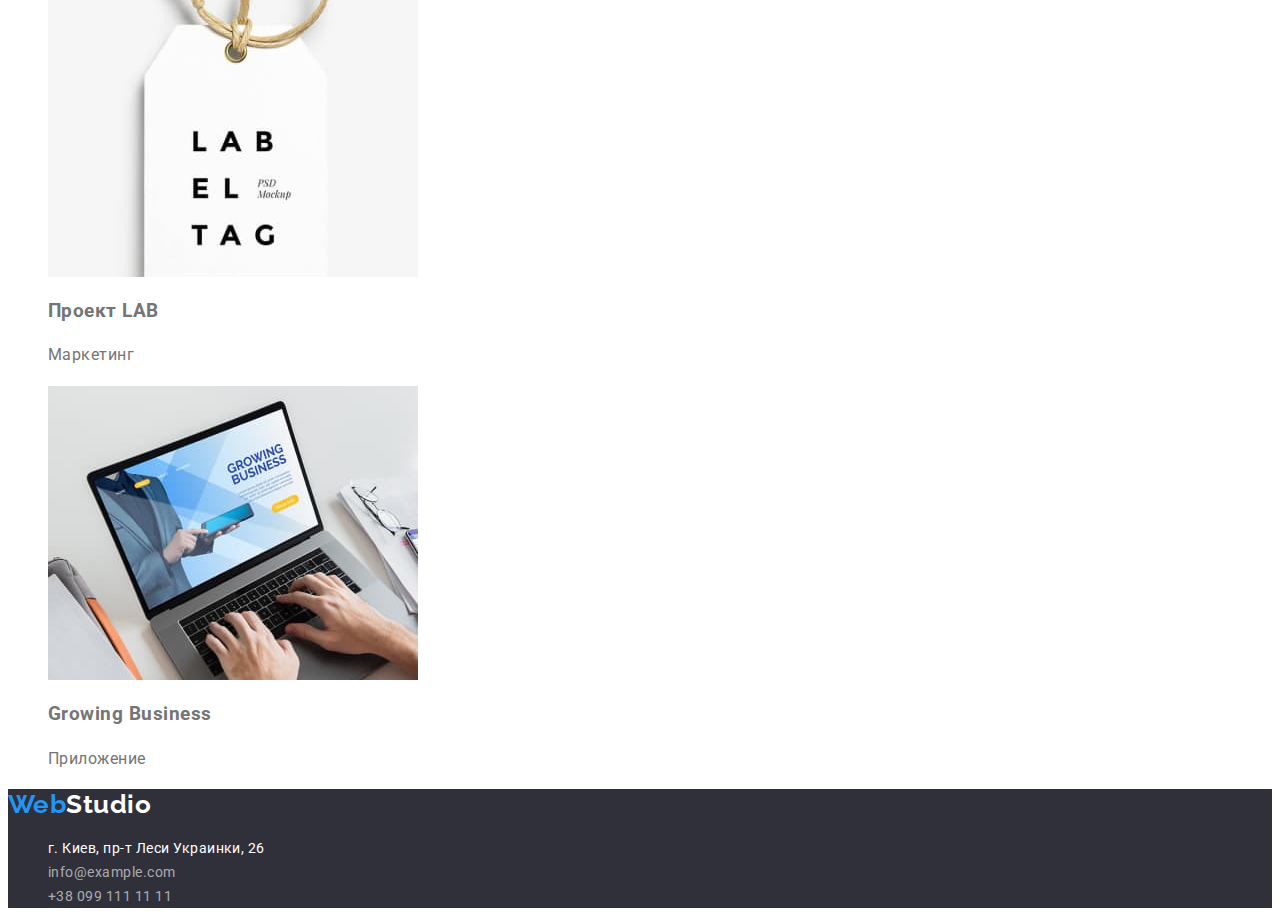
==== commit a94b799b: "Исправил шрифты и секции" ====
--- a/portfolio.html
+++ b/portfolio.html
@@ -31,7 +31,7 @@
     </header>
     <main class="portfolio-main">
         <!--Buttons-->
-        <section class="nav-buttons">
+        <section>
             <!--h1 to hidden-->
             <h1 class="portfolio-main" hidden>Portfolio Buttons</h1>
             <nav class="nav-btn">
@@ -49,8 +49,7 @@
                     </li>
                 </ul>
             </nav>
-        </section>
-        <section class="portfolio-works">
+        
             <!--h2 to hidden-->
             <h2 class="portfolio-second" hidden>Prtfolio Works</h2>
             <ul class="portfolio-list">
--- a/css/styles.css
+++ b/css/styles.css
@@ -95,6 +95,7 @@
 }
 
 .hero-btn {
+    font-family: Roboto, sans-serif;
     font-weight: 700;
     font-size: 16px;
     line-height: 1.87;
@@ -231,11 +232,12 @@
 }
 
 .portfolio-button {
+    font-family: Roboto, sans-serif;
     font-weight: 500;
     font-size: 16px;
     line-height: 1.62;
     background-color: #f5f4fa;
-    color: var(--accent-color);
+    color: var(--text-color-black);
 }
 
 .portfolio-button:hover,
